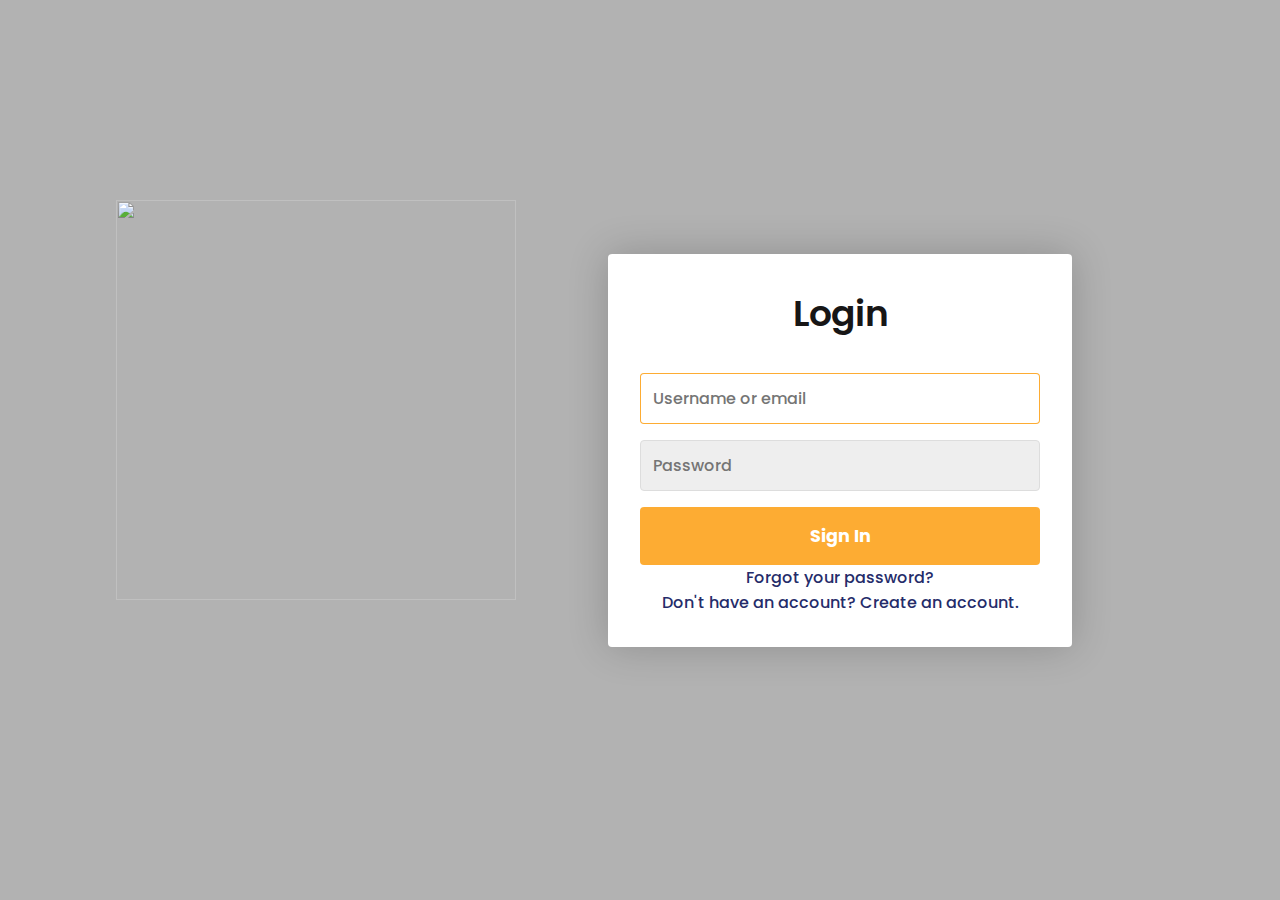
==== sign-up.html @ 5cb29689 "second commit" ====
<html>
<head>

    <meta name="viewport" content="width=device-width, initial-scale=1, minimum-scale=1" />
    <link rel="icon" href="images/truck.png">

    <title>Vehicle Routing Software - TEST</title>
    <link rel="stylesheet" href="style2.css">
    <link rel="preconnect" href="https://fonts.googleapis.com">
    <link rel="preconnect" href="https://fonts.gstatic.com" crossorigin>
    <link href="https://fonts.googleapis.com/css2?family=Poppins:wght@100;200;300;400;600;700&display=swap" rel="stylesheet">
    <link href="https://cdnjs.cloudflare.com/ajax/libs/font-awesome/5.9.0/css/all.min.css" rel="stylesheet">
    <script src="https://ajax.googleapis.com/ajax/libs/jquery/3.6.0/jquery.min.js"></script>



</head>

<body>
  <a href="index.html"><img src="images/logo.png"></a>
    <div class="header">
      <div class="container">
        <form class="form" id="login">
          <h1 class="form__title">Login</h1>
          <div class="form__message form__message--error"></div>
          <div class="form__input-group">
            <input type="text" class="form__input" autofocus placeholder="Username or email">
            <div class="form__input-error-message"></div>
          </div>
          <div class="form__input-group">
            <input type="password" class="form__input" autofocus placeholder="Password">
          </div>
          <button class="form__button" type="submit">Sign In</button>

          <p class="form__text">
            <a href="#" class="form__link">Forgot your password?</a>
          </p>
          <p class="form__text">
            <a id="linkCreateAccount" class="form__link" id="linkCreateAccount">Don't have an account? Create an account.</a>
          </p>
        </form>
      </div>
    </div>
    <script src="signup.js"></script>
</body>
---- style2.css ----
* {
    margin: 0;
    padding: 0;
    font-family: 'Poppins', sans-serif;
}
html {
    scroll-behavior: smooth;
}
body{
    --color-primary: #fc9700cc;
    --color-primary-dark: #bd7203cc;
    --color-secondary: #252c6a;
    --color-error: #cc3333;
    --color-success: #4bb544;
    --border-radius: 4px;
    margin: 0;
    height: 100vh;
    display: flex;
    align-items: center;
    justify-content: center;
    font-size: 18px;
    background-image: linear-gradient(rgba(0,0,0,0.3),rgba(0,0,0,0.3)),url(images/banner.jpg);
    background-size: cover;
}
img {
    display: flex;
    padding: 2% 6%;
    justify-content: space-between;
    align-items: center;
    width: 400px;
    height: 400px;
    position: relative;
    left: -100px;
    top: -50px;
}
@media(max-width: 1200px) {
    img {
        display: flex;
        padding: 2% 6%;
        justify-content: space-between;
        align-items: center;
        width: 0px;
        height: 0px;
        position: relative;
        left: -100px;
        top: -50px;
    }
}
h1{
    font-size: 36px;
    font-weight: 600;
    color: #171616;
    text-align: center;
}
.container{
    width:400px;
    max-width: 400px;
    margin: 1rem;
    padding: 2rem;
    box-shadow: 0 0 40px rgba(0,0,0,0.2);
    border-radius: var(--border-radius);
    background: #ffff;
}
.container,.form__input,.form__button{
    font: 500 1rem 'Poppins', sans-serif;
}
.form > *:first-child{
    margin-top: 0;
}
.form > *:last-child{
    margin-bottom: 0;
}

.form__title{
    margin-bottom: 2rem;
    text-align:center;
}
.form__message{
    text-align: center;
    margin-bottom: 1rem;
}
.form__message--success{
    color: var(--color-success)
}
.form__message--error{
    color: var(--color-error)
}
.form__input-group{
    margin-bottom: 1rem;
}
.form__input{
    display: block;
    width: 100%;
    padding: 0.75rem;
    box-sizing: border-box;
    border-radius: var(--border-radius);
    border: 1px solid #dddddd;
    outline: none;
    background: #eeeeee;
    transition: background 0.2s, border-color 0.2s;
}
.form__input:focus{
    border-color: var(--color-primary);
    background: #ffffff;
}
.form__input--error{
    color: var(--color-error);
    border-color: var(--color-error);
}
.form__input-error-message{
    margin-top: 0.5rem;
    font-size: 0.85rem;
    color: var(--color-error);
}
.form__button{
    width: 100%;
    padding: 1rem 2rem;
    font-weight: bold;
    font-size: 1.1rem;
    color :#ffffff;
    border: none;
    border-radius: var(--border-radius);
    outline: none;
    cursor: pointer;
    background: var(--color-primary);
}
.form__button:hover{
    background: var(--color-primary-dark);
}
.form__button:active{
    transform: scale(0.98);
}
.form__text{
    text-align: center;
}
.form__link{
    color: var(--color-secondary);
    text-decoration: none;
    cursor: pointer;
}
.form__link:hover{
    text-decoration: underline;
}
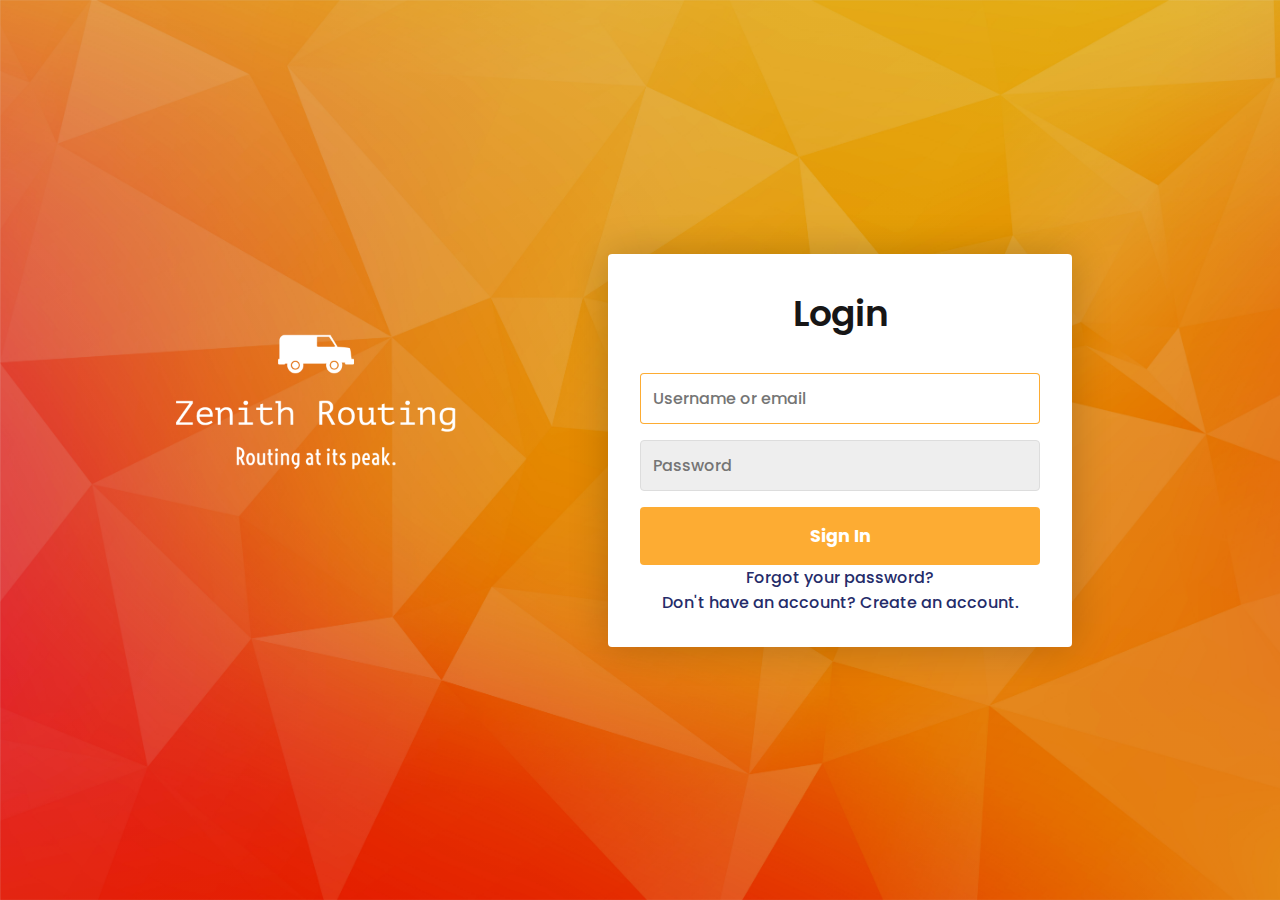
==== commit 824413d7: "Updated Sign-up/Login page" ====
--- a/sign-up.html
+++ b/sign-up.html
@@ -20,6 +20,7 @@
   <a href="index.html"><img src="images/logo.png"></a>
     <div class="header">
       <div class="container">
+
         <form class="form" id="login">
           <h1 class="form__title">Login</h1>
           <div class="form__message form__message--error"></div>
@@ -30,15 +31,42 @@
           <div class="form__input-group">
             <input type="password" class="form__input" autofocus placeholder="Password">
           </div>
-          <button class="form__button" type="submit">Sign In</button>
+          <button class="form__button" href="" type="submit">Sign In</button>
 
           <p class="form__text">
             <a href="#" class="form__link">Forgot your password?</a>
           </p>
           <p class="form__text">
-            <a id="linkCreateAccount" class="form__link" id="linkCreateAccount">Don't have an account? Create an account.</a>
+            <a id="linkCreateAccount" class="form__link">Don't have an account? Create an account.</a>
           </p>
         </form>
+
+        <form class="form form--hidden" id="createAccount">
+          <h1 class="form__title">Create Account</h1>
+          <div class="form__message form__message--error"></div>
+          <div class="form__input-group">
+            <input type="text" id="signupUsername" class="form__input" autofocus placeholder="Username">
+            <div class="form__input-error-message"></div>
+          </div>
+          <div class="form__input-group">
+            <input type="text" id="signupEmail" class="form__input" autofocus placeholder="Email Address">
+            <div class="form__input-error-message"></div>
+          </div>
+          <div class="form__input-group", id="confirmPass">
+            <input type="password" id="signupPassword" class="form__input" autofocus placeholder="Password">
+            <div class="form__input-error-message"></div>
+          </div>
+          <div class="form__input-group">
+            <input type="password" id="signupConfirm" class="form__input" autofocus placeholder="Confirm Password">
+            <div class="form__input-error-message"></div>
+          </div>
+          <button class="form__button" href="" type="submit">Sign Up</button>
+
+          <p class="form__text">
+            <a class="form__link" id="linkLogin">Already have an account? Sign in</a>
+          </p>
+        </form> 
+
       </div>
     </div>
     <script src="signup.js"></script>
--- a/style2.css
+++ b/style2.css
@@ -8,7 +8,7 @@
 }
 body{
     --color-primary: #fc9700cc;
-    --color-primary-dark: #bd7203cc;
+    --color-primary-dark: #f09206cc;
     --color-secondary: #252c6a;
     --color-error: #cc3333;
     --color-success: #4bb544;
@@ -19,7 +19,7 @@
     align-items: center;
     justify-content: center;
     font-size: 18px;
-    background-image: linear-gradient(rgba(0,0,0,0.3),rgba(0,0,0,0.3)),url(images/banner.jpg);
+    background-image: linear-gradient(rgba(0,0,0,0.1),rgba(0,0,0,0.1)),url(images/banner.jpg);
     background-size: cover;
 }
 img {
@@ -124,6 +124,9 @@
     cursor: pointer;
     background: var(--color-primary);
 }
+.form--hidden{
+    display:none;
+}
 .form__button:hover{
     background: var(--color-primary-dark);
 }
